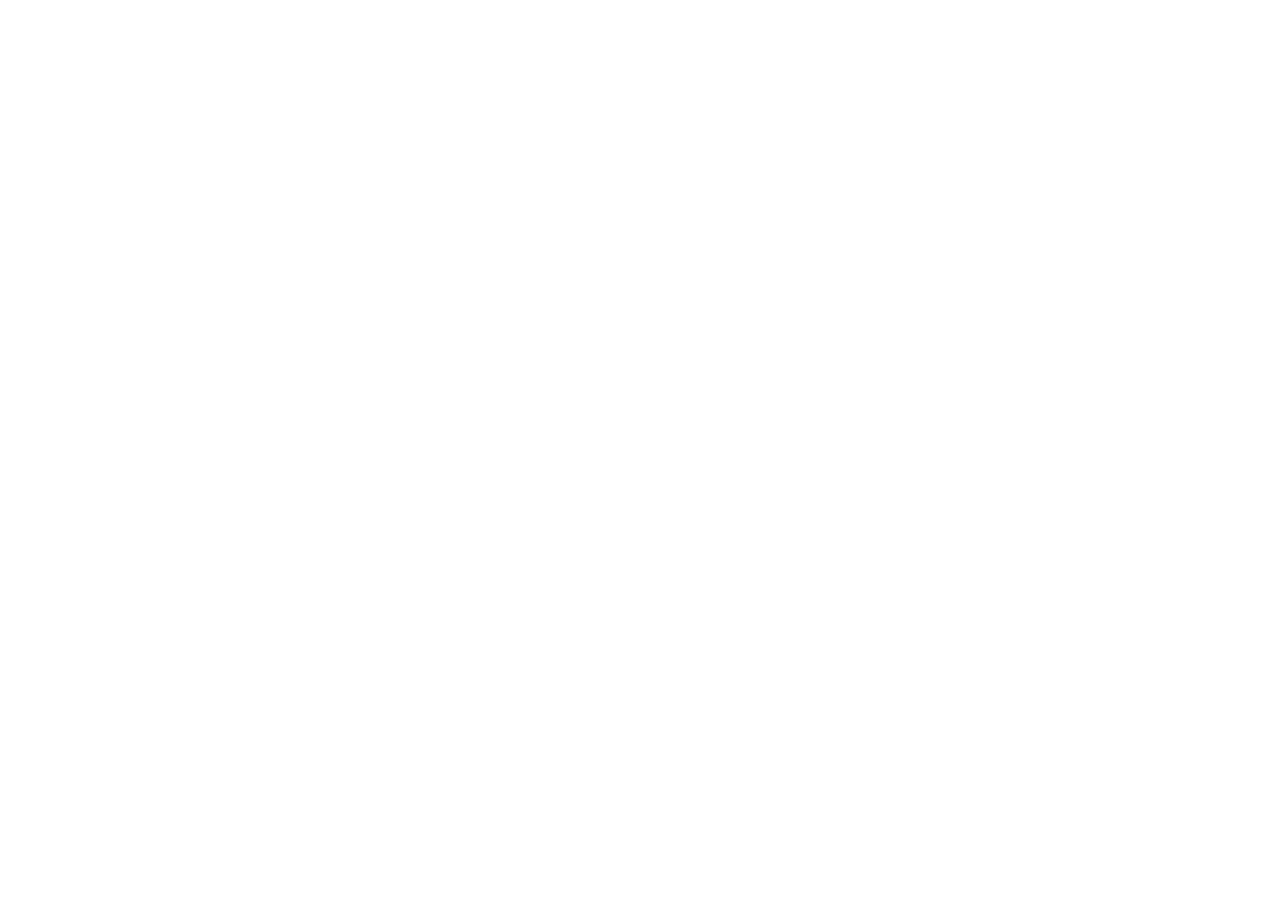
==== index.html @ 18dacd60 "Initial commit" ====
<!DOCTYPE html>
<html lang="en">
  <head>
    <title>Document</title>
    <meta charset="UTF-8" />
    <meta name="author" content="Sonia Kozytska" />
    <meta
      name="description"
      content="This page is an example of the most frequently used HTML tags and attributes"
    />
    <meta http-equiv="X-UA-Compatible" content="IE=edge" />
    <meta name="viewport" content="width=device-width, initial-scale=1.0" />
    <link rel="shortcut icon" href="logo.ico" type="image/x-icon" />
    <link rel="stylesheet" href="styles.css" />
    <link rel="stylesheet" href="media.css" />
    <script defer src="script.js"></script>
  </head>
  <body></body>
</html>
---- media.css ----
@media (max-width: 1000px) {
  .example {
    display: none;
  }
}

@media (max-width: 800px) {
}

@media (max-width: 420px) {
}
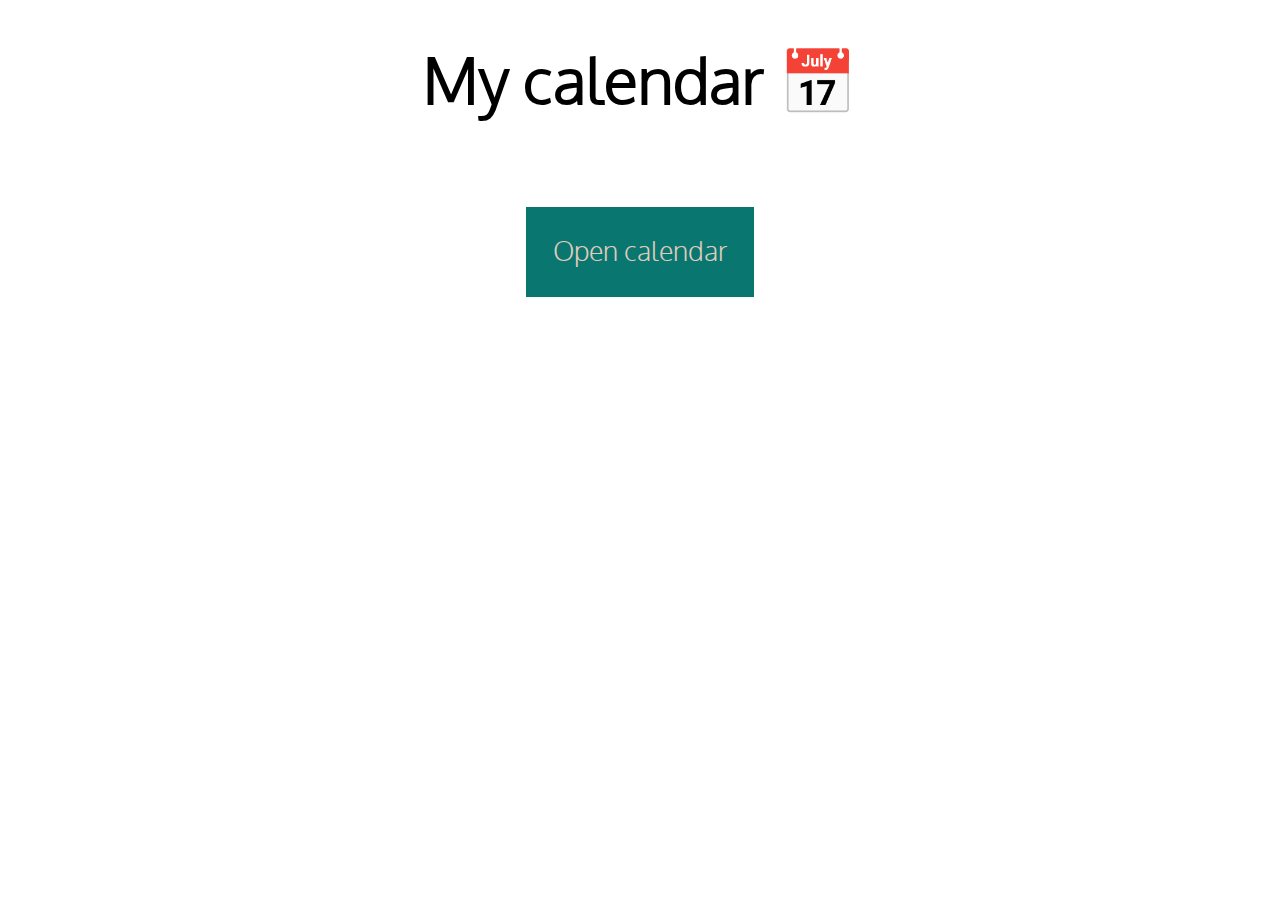
==== commit 2d3fcafc: "add calendar and create gitignore file" ====
--- a/index.html
+++ b/index.html
@@ -1,19 +1,92 @@
 <!DOCTYPE html>
 <html lang="en">
   <head>
-    <title>Document</title>
+    <title>Calendar App</title>
     <meta charset="UTF-8" />
     <meta name="author" content="Sonia Kozytska" />
-    <meta
-      name="description"
-      content="This page is an example of the most frequently used HTML tags and attributes"
-    />
+    <meta name="description" content="Simple calculator" />
     <meta http-equiv="X-UA-Compatible" content="IE=edge" />
     <meta name="viewport" content="width=device-width, initial-scale=1.0" />
     <link rel="shortcut icon" href="logo.ico" type="image/x-icon" />
-    <link rel="stylesheet" href="styles.css" />
+    <link rel="stylesheet" href="style.css" />
     <link rel="stylesheet" href="media.css" />
     <script defer src="script.js"></script>
   </head>
-  <body></body>
+  <body>
+    <h1>My calendar 📅</h1>
+
+    <button class="open-calendar">Open calendar</button>
+
+    <div class="calendar-container">
+      <!-- <table>
+        <tr class="current-month">
+          <th class="arrow">&lt;</th>
+          <th colspan="5">June 2021</th>
+          <th class="arrow">&gt;</th>
+        </tr>
+
+        <tr>
+          <th>Mon</th>
+          <th>Tue</th>
+          <th>Wed</th>
+          <th>Thu</th>
+          <th>Fri</th>
+          <th>Sat</th>
+          <th>Sun</th>
+        </tr>
+
+        <tr>
+          <td>1</td>
+          <td>2</td>
+          <td>3</td>
+          <td>4</td>
+          <td>5</td>
+          <td>6</td>
+          <td>7</td>
+        </tr>
+
+        <tr>
+          <td>8</td>
+          <td>9</td>
+          <td>10</td>
+          <td>11</td>
+          <td>12</td>
+          <td>13</td>
+          <td>14</td>
+        </tr>
+
+        <tr>
+          <td>15</td>
+          <td>16</td>
+          <td>17</td>
+          <td>18</td>
+          <td class="today">19</td>
+          <td>20</td>
+          <td>21</td>
+        </tr>
+
+        <tr>
+          <td>22</td>
+          <td>23</td>
+          <td>24</td>
+          <td>25</td>
+          <td>26</td>
+          <td>27</td>
+          <td>28</td>
+        </tr>
+
+        <tr>
+          <td>29</td>
+          <td>30</td>
+          <td>31</td>
+          <td class="date-inactive">1</td>
+          <td class="date-inactive">2</td>
+          <td class="date-inactive">3</td>
+          <td class="date-inactive">4</td>
+        </tr>
+      </table> -->
+    </div>
+
+    <div class="container"></div>
+  </body>
 </html>
--- a/style.css
+++ b/style.css
@@ -0,0 +1,169 @@
+/* Colors:
+Hex code: #edca82 (brown), #097770 (teal), #e0cdbe (grey), #a9c0a6 (light-teal) */
+/*! Generated by Font Squirrel (https://www.fontsquirrel.com) on June 18, 2021 */
+
+/* //WEB FONTS */
+
+@font-face {
+  font-family: "oxygenbold";
+  src: url("fonts/oxygen-bold-webfont.woff2") format("woff2"),
+    url("fonts/oxygen-bold-webfont.woff") format("woff");
+  font-weight: normal;
+  font-style: normal;
+}
+
+@font-face {
+  font-family: "oxygenlight";
+  src: url("fonts/oxygen-light-webfont.woff2") format("woff2"),
+    url("fonts/oxygen-light-webfont.woff") format("woff");
+  font-weight: normal;
+  font-style: normal;
+}
+
+@font-face {
+  font-family: "oxygenregular";
+  src: url("fonts/oxygen-regular-webfont.woff2") format("woff2"),
+    url("fonts/oxygen-regular-webfont.woff") format("woff");
+  font-weight: normal;
+  font-style: normal;
+}
+
+@font-face {
+  font-family: "arvobold";
+  src: url("fonts/arvo-bold-webfont.woff2") format("woff2"),
+    url("fonts/arvo-bold-webfont.woff") format("woff");
+  font-weight: normal;
+  font-style: normal;
+}
+
+@font-face {
+  font-family: "arvobold_italic";
+  src: url("fonts/arvo-bolditalic-webfont.woff2") format("woff2"),
+    url("fonts/arvo-bolditalic-webfont.woff") format("woff");
+  font-weight: normal;
+  font-style: normal;
+}
+
+html {
+  font-family: "oxygenlight";
+  /* background-color: #e0cdbe; */
+}
+
+html,
+body {
+  margin: 0 auto;
+}
+
+h1 {
+  text-align: center;
+  font-size: 7vh;
+}
+
+button {
+  font-family: "oxygenlight";
+
+  padding: 3vh;
+  font-size: 3vh;
+  border: none;
+  background-color: #097770;
+  color: #e0cdbe;
+  display: block;
+  margin: 9vh auto;
+}
+
+button:hover {
+  background-color: #0e9e95;
+  color: black;
+}
+.hidden {
+  display: none;
+}
+thead {
+  border-top: 1px solid black;
+  /* display: flex; */
+}
+thead span {
+  display: block;
+}
+
+table {
+  margin: 0 auto;
+  table-layout: fixed;
+  width: 90%;
+  border-collapse: collapse;
+  border: none;
+}
+
+table,
+th,
+td {
+  text-align: center;
+}
+
+th,
+td {
+  border: none;
+  padding: 1.5vh;
+  background-color: #edca82;
+  font-size: 2.2vh;
+}
+
+thead {
+  background-color: #097770;
+}
+
+th {
+  background-color: #a9c0a6;
+  font-size: 2.5vh;
+}
+
+.today {
+  background-color: #a3bd9f;
+}
+
+.current-month th {
+  background-color: #097770;
+  color: white;
+  font-size: 3vh;
+  border: none;
+}
+
+.arrow:hover {
+  color: black;
+  cursor: pointer;
+}
+
+.date-active {
+  color: black;
+}
+
+.date-inactive,
+.date-inactive-prev {
+  background-color: #e0cdbe;
+  color: #9ca3a3;
+}
+
+.date-active:hover {
+  background-color: #ceaf70;
+}
+
+.today {
+  background-color: #a9c0a6;
+  font-weight: bold;
+  font-size: 2vh;
+  padding: 0.6vh;
+}
+
+.highlighted {
+  background-color: #a5c5a0;
+  color: white;
+}
+
+.highlighted:hover {
+  background-color: #97b692;
+}
+
+.date-active:nth-child(7),
+.date-active:nth-child(1) {
+  color: orangered;
+}
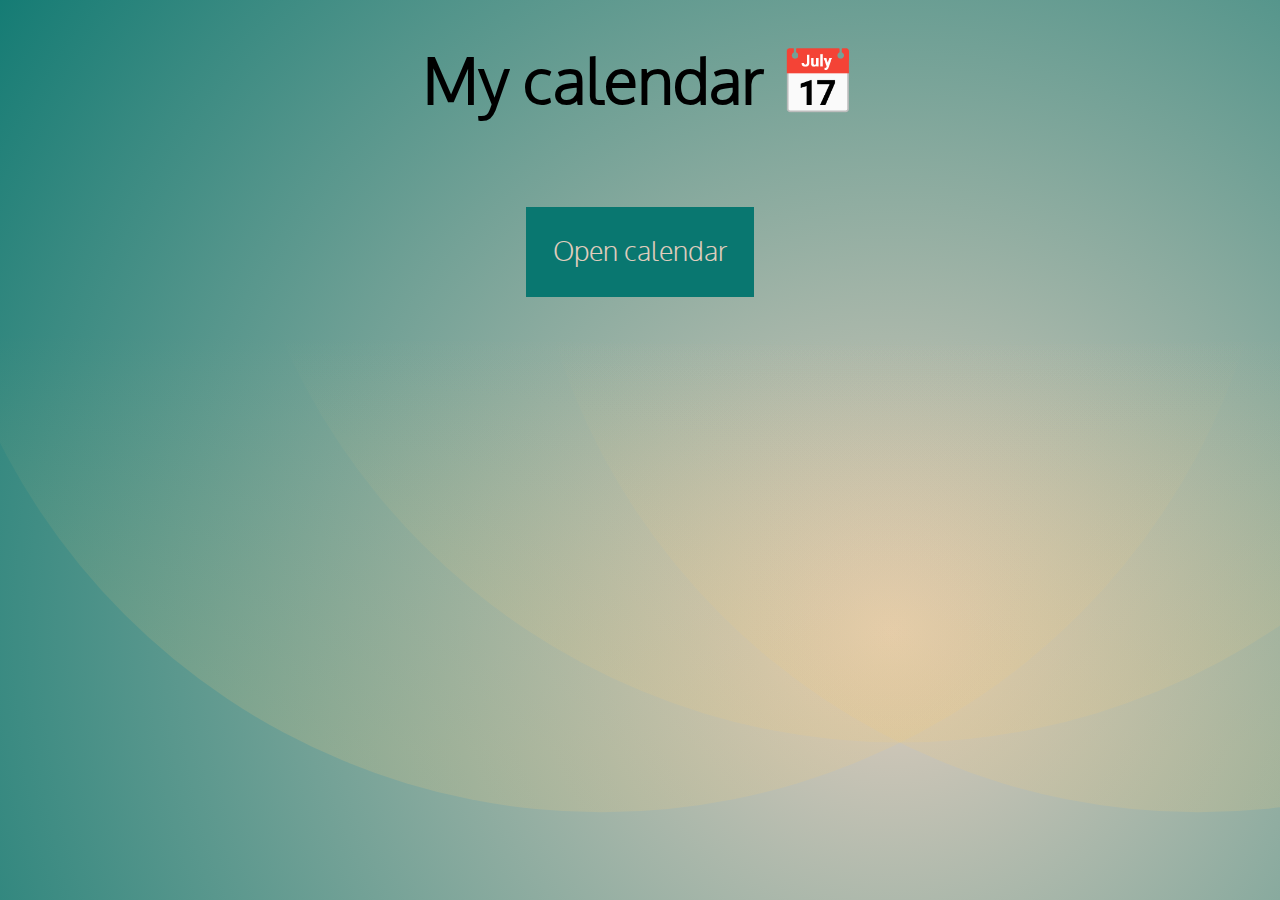
==== commit 2a6f6166: "edit html file" ====
--- a/index.html
+++ b/index.html
@@ -17,75 +17,7 @@
 
     <button class="open-calendar">Open calendar</button>
 
-    <div class="calendar-container">
-      <!-- <table>
-        <tr class="current-month">
-          <th class="arrow">&lt;</th>
-          <th colspan="5">June 2021</th>
-          <th class="arrow">&gt;</th>
-        </tr>
-
-        <tr>
-          <th>Mon</th>
-          <th>Tue</th>
-          <th>Wed</th>
-          <th>Thu</th>
-          <th>Fri</th>
-          <th>Sat</th>
-          <th>Sun</th>
-        </tr>
-
-        <tr>
-          <td>1</td>
-          <td>2</td>
-          <td>3</td>
-          <td>4</td>
-          <td>5</td>
-          <td>6</td>
-          <td>7</td>
-        </tr>
-
-        <tr>
-          <td>8</td>
-          <td>9</td>
-          <td>10</td>
-          <td>11</td>
-          <td>12</td>
-          <td>13</td>
-          <td>14</td>
-        </tr>
-
-        <tr>
-          <td>15</td>
-          <td>16</td>
-          <td>17</td>
-          <td>18</td>
-          <td class="today">19</td>
-          <td>20</td>
-          <td>21</td>
-        </tr>
-
-        <tr>
-          <td>22</td>
-          <td>23</td>
-          <td>24</td>
-          <td>25</td>
-          <td>26</td>
-          <td>27</td>
-          <td>28</td>
-        </tr>
-
-        <tr>
-          <td>29</td>
-          <td>30</td>
-          <td>31</td>
-          <td class="date-inactive">1</td>
-          <td class="date-inactive">2</td>
-          <td class="date-inactive">3</td>
-          <td class="date-inactive">4</td>
-        </tr>
-      </table> -->
-    </div>
+    <div class="calendar-container"></div>
 
     <div class="container"></div>
   </body>
--- a/style.css
+++ b/style.css
@@ -46,7 +46,10 @@
 
 html {
   font-family: "oxygenlight";
-  /* background-color: #e0cdbe; */
+  background-color: #097770;
+  background-image: url("data:image/svg+xml,%3Csvg xmlns='http://www.w3.org/2000/svg' width='100%25' height='100%25' viewBox='0 0 800 400'%3E%3Cdefs%3E%3CradialGradient id='a' cx='396' cy='281' r='514' gradientUnits='userSpaceOnUse'%3E%3Cstop offset='0' stop-color='%23e0cdbe'/%3E%3Cstop offset='1' stop-color='%23097770'/%3E%3C/radialGradient%3E%3ClinearGradient id='b' gradientUnits='userSpaceOnUse' x1='400' y1='148' x2='400' y2='333'%3E%3Cstop offset='0' stop-color='%23edca82' stop-opacity='0'/%3E%3Cstop offset='1' stop-color='%23edca82' stop-opacity='0.5'/%3E%3C/linearGradient%3E%3C/defs%3E%3Crect fill='url(%23a)' width='800' height='400'/%3E%3Cg fill-opacity='0.4'%3E%3Ccircle fill='url(%23b)' cx='267.5' cy='61' r='300'/%3E%3Ccircle fill='url(%23b)' cx='532.5' cy='61' r='300'/%3E%3Ccircle fill='url(%23b)' cx='400' cy='30' r='300'/%3E%3C/g%3E%3C/svg%3E");
+  background-attachment: fixed;
+  background-size: cover;
 }
 
 html,
@@ -89,7 +92,7 @@
 table {
   margin: 0 auto;
   table-layout: fixed;
-  width: 90%;
+  width: 60%;
   border-collapse: collapse;
   border: none;
 }
--- a/media.css
+++ b/media.css
@@ -1,6 +1,21 @@
 @media (max-width: 1000px) {
-  .example {
-    display: none;
+  table {
+    width: 90%;
+  }
+  th,
+  td {
+    border: none;
+    padding: 1.5vh;
+    font-size: 2.2vh;
+  }
+  th {
+    background-color: #a9c0a6;
+  }
+  .today {
+    background-color: #a9c0a6;
+    font-weight: bold;
+    font-size: 2vh;
+    padding: 0.6vh;
   }
 }
 
